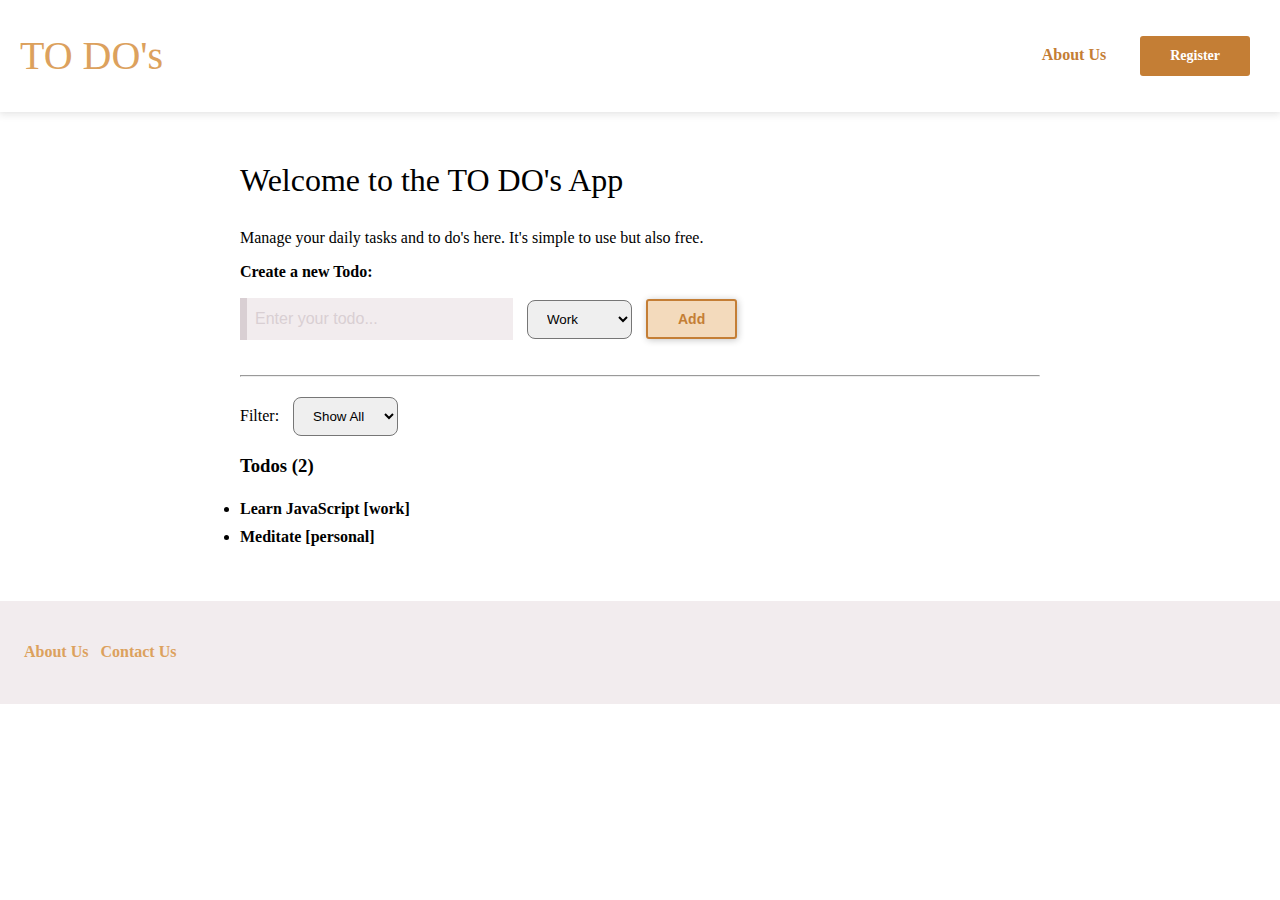
==== index.html @ e4af5323 "the Todos class finished, todos.js" ====
<!DOCTYPE html>
<html lang="en">
<head>
  <meta charset="UTF-8">
  <meta name="viewport" content="width=device-width, initial-scale=1.0">
  <title>TO DO's</title>
  <link rel="stylesheet" href="index.css">
  <script type="module" src="index.js" defer></script>
</head>
<body>

  <!--navbar-->
  <nav id="navbar">
    <a href="" class="nav-brand">TO DO's</a>

    <ul>
      <li class="nav-item">
        <a href="about.html">About Us</a>
      </li>
      <li>
        <a href="register.html" class="nav-item btn btn-default">Register</a>
      </li>
    </ul>
  </nav>

  <div class="container" id="main">
    <h1>Welcome to the TO DO's App</h1>
    <p>
      Manage your daily tasks and to do's here. It's simple to use but also free.   
    </p>

    <!-- adding a new to-do form-->
    <form id="todo-form">
      <label for="todo-title"><b>Create a new Todo:</label>
      <input type="text" id="todo-title" placeholder="Enter your todo...">
      <select id="todo-category">
        <option value="work">Work</option>
        <option value="personal">Personal</option>
      </select>
      <input type="submit" class="btn btn-outline" value="Add">
    </form>
    <hr class="separator"/>

    <!--filtering-->
    <div>
      <label>
        Filter:
        <select id="todo-filter">
          <option value="show all">Show All</option>
          <option value="work">Work</option>
          <option value="personal">Personal</option>
        </select>
      </label>
      <h3>Todos <span id="todo-count"></span></h3>
      <ul id="todo-list"></ul>
    </div>
  </div>
  <footer id="footer-wrapper">
    <a href="about.html" target="_blank">About Us</a>
    <a href="contact.hmtl" target="_blank">Contact Us</a>
  </footer>


</body>
</html>
---- index.css ----
:root {
  --white: #fff;
  --black: #000;

  --primary-1: #c47e35;
  --primary-2: #dca15d;
  --primary-3: #dabb94;
  --primary-4: #f3dabc;
  --primary-5: #faf1e5;

  --neutral-1: #2c2c2c;
  --neutral-2: #434343;
  --neutral-3: #94868b;
  --neutral-4: #d9cfd3;
  --neutral-5: #f2ecee;

  --accent-1: #458179;
  --accent-2: #4da296;
  --accent-3: #8dd8cf;
  --accent-4: #92cfc7;
  --accent-5: #d7f2ef;
}

body {
  margin: 0;
}

h1 {
  margin: 50px 0 30px 0;
  font-weight: 400;
}

p {
  font-weight: 300;
}

a {
  color: var(--primary-2);
  text-decoration: underline;
  line-height: 1.4;
  padding: 0.25em;
}

.btn {
  border-radius: 3px;
  cursor: pointer;
  font-size: 14px;
  font-weight: 600;
  margin: 10px;
  padding: 10px 30px;
  text-decoration: none;
  max-width: 120px;
  text-align: center;
  display: inline-block;
  transition: background-color 220ms, transform 220ms;
  border: none;
}

.btn:active {
  transform: translate(0.8px, 0.8px);
}

button.btn {
  border: 1px solid var(--primary-3);
}

.btn-default {
  color: var(--white);
  background-color: var(--primary-1);
}

.btn-outline {
  color: var(--primary-1);
  background-color: var(--primary-4);
  border: var(--primary-1) 2px solid;
  box-shadow: 1px 1px 7px #c4c4c4;
}

.btn-active {
  color: var(--primary-1);
  background-color: var(--primary-4);
}

.btn-default:hover:not(:disabled) {
  background-color: var(--primary-2);
  color: white;
}

.btn-outline:hover:not(:disabled) {
  background-color: var(--primary-3);
}

.btn-default:active {
  color: var(--primary-1);
  background-color: var(--primary-3);
}

.btn:disabled {
  cursor: initial;
  opacity: 0.5;
}

#navbar {
  width: 100%;
  padding: 10px 0;
  box-shadow: 0px 3px 7px 1px rgba(0, 0, 0, 0.07),
    0px -3px 7px 1px rgba(0, 0, 0, 0.07);
  display: flex;
  align-items: center;
  justify-content: space-between;
}

.nav-brand {
  font-size: 40px;
  text-decoration: none;
  padding-left: 20px;
}

#navbar ul {
  list-style-type: none;
  overflow: hidden;
  padding-right: 20px;
}

#navbar li {
  display: inline-block;
}

.nav-item a {
  text-decoration: none;
  font-weight: bold;
  color: var(--primary-1);
  display: block;
  text-align: center;
  padding: 13px 20px;
}

.nav-item:hover a {
  text-decoration: none;
  color: var(--primary-2);
}

.form h2 {
  font-size: 24px;
  font-weight: 400;
}

.form h3 {
  font-size: 20px;
  font-weight: 300;
  margin-bottom: 15px;
}

.border-form {
  border-bottom: var(--neutral-4) solid 1px;
  margin-bottom: 20px;
}

.required {
  color: var(--primary-2);
  text-decoration: none;
  font-weight: bold;
  padding: 0 1px;
}

label {
  display: block;
  margin-bottom: 0.5em;
  font-weight: 500;
}

input:not(.btn) {
  font-size: 16px;
  margin-bottom: 1.7em;
  padding: 0.75em 0.5em;
  background-color: var(--neutral-5);
  width: 100%;
  max-width: 250px;
  border: none;
  border-left: 7px solid var(--neutral-4);
}

::placeholder {
  color: var(--neutral-4);
}

input:not(.btn):focus {
  outline: none;
  border-left: 7px solid var(--accent-1);
}

.nav-tabs {
  position: relative;
  margin: 0 0 40px 0;
}

.nav-tabs ul {
  list-style-type: none;
  margin: 0;
  padding: 0;
  padding-left: 0;
}

.nav-tabs li {
  display: inline-block;
}

.nav-tabs a {
  text-decoration: none;
  color: var(--black);
  margin-right: 20px;
}
.nav-tabs a#onlink {
  border-bottom: 7px solid var(--accent-1);
}

.border-tabs {
  position: absolute;
  z-index: -1;
  bottom: -3px;
  border-bottom: var(--neutral-4) solid 1px;
  min-width: 400px;
}

.tabs p {
  max-width: 450px;
}

.container {
  max-width: 800px;
  margin: 0px auto;
  padding: 0 20px;
}

#footer-wrapper {
  background-color: var(--neutral-5);
  padding: 40px 20px;
  margin-top: 50px;
}

#footer-wrapper a {
  text-decoration: none;
}

select {
  padding: 10px 15px;
  margin-left: 10px;
  border-radius: 8px;
}

#todo-list {
    line-height: 28px;
    padding-left: 0;
}

.separator {
    margin-bottom: 20px;
}
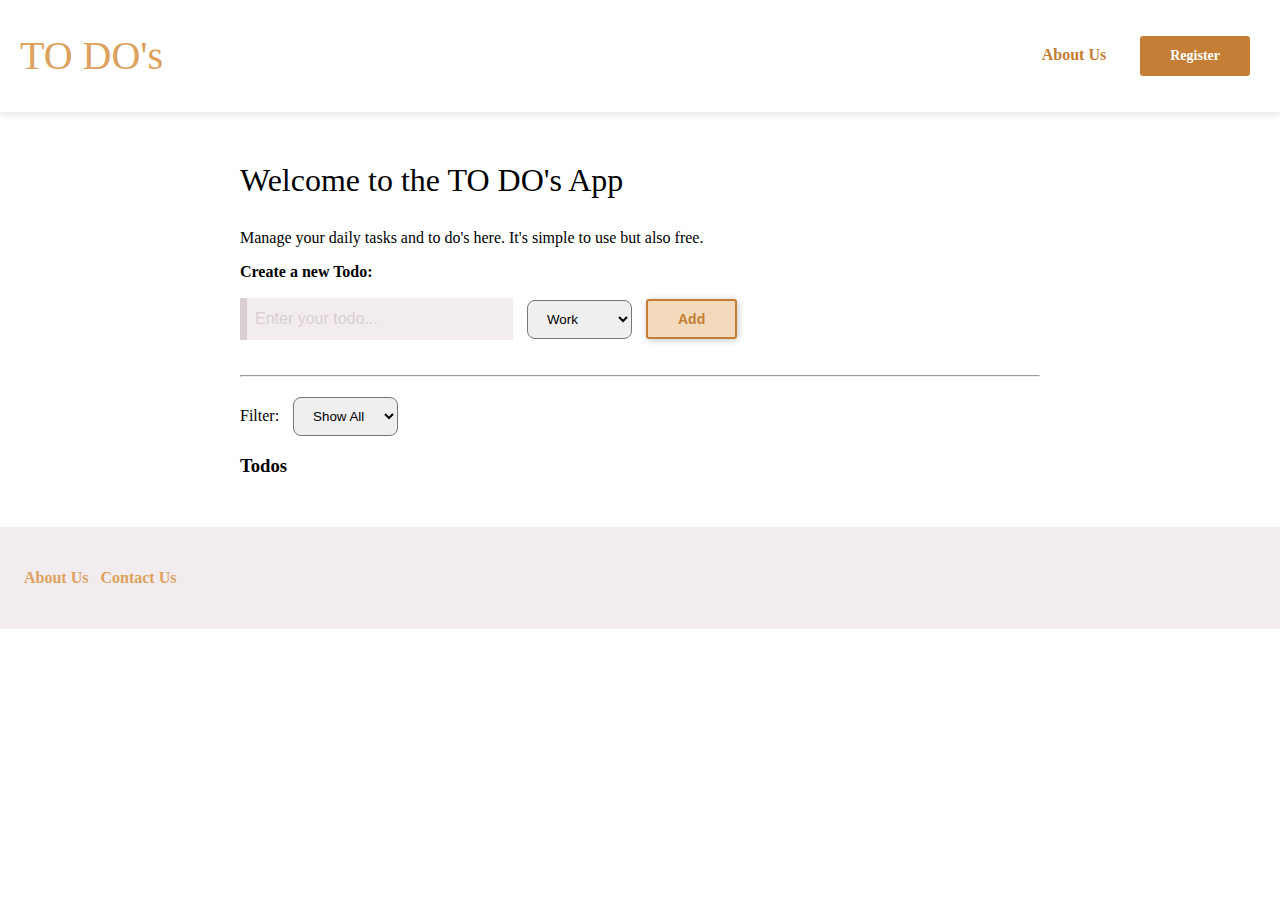
==== commit 0724f1ea: "delete/edit buttons but working on full solution" ====
--- a/index.html
+++ b/index.html
@@ -54,6 +54,13 @@
       <h3>Todos <span id="todo-count"></span></h3>
       <ul id="todo-list"></ul>
     </div>
+
+    <div id="edit-box" style="display: none;">
+      <input id="edit-title" placeholder="Edit your todo">
+      <input id="edit-category" placeholder="Change category here">
+      <button id="save-edit">Save</button>
+    </div>
+
   </div>
   <footer id="footer-wrapper">
     <a href="about.html" target="_blank">About Us</a>
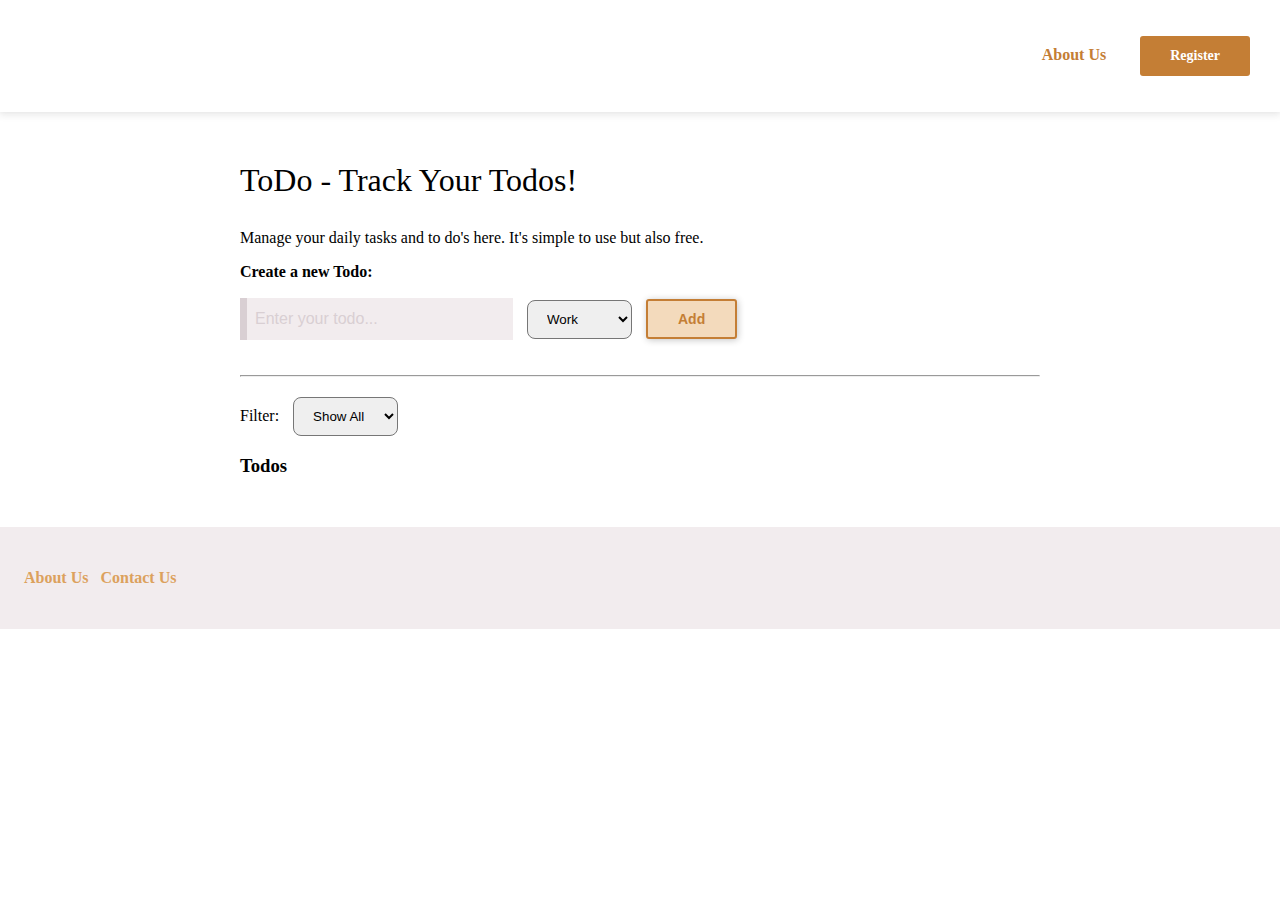
==== commit e1da3dd3: "css for btns updated, edit box category updated" ====
--- a/index.html
+++ b/index.html
@@ -11,7 +11,8 @@
 
   <!--navbar-->
   <nav id="navbar">
-    <a href="" class="nav-brand">TO DO's</a>
+    <img class="img-logo nav-brand" src="https://cdn.pixabay.com/photo/2020/01/21/18/39/todo-4783676_1280.png" alt="">
+    <!-- <a href="" class="nav-brand">TO DO's</a> -->
 
     <ul>
       <li class="nav-item">
@@ -24,7 +25,7 @@
   </nav>
 
   <div class="container" id="main">
-    <h1>Welcome to the TO DO's App</h1>
+    <h1>ToDo - Track Your Todos!</h1>
     <p>
       Manage your daily tasks and to do's here. It's simple to use but also free.   
     </p>
@@ -51,15 +52,22 @@
           <option value="personal">Personal</option>
         </select>
       </label>
-      <h3>Todos <span id="todo-count"></span></h3>
+
+      <div class="edit-box" id="edit-box" style="display: none;">
+        <label><b> Edit note:</label>
+      <input id="edit-title" placeholder="Edit your todo">
+      <select id="edit-category">
+        <option value="work">Work</option>
+        <option value="personal">Personal</option>
+      </select>
+      <button class="btn btn-outline" id="save-edit">Save</button>
+    </div>
+
+      <h3>Todos <span id="todo-count" class="todo-list"></span></h3>
       <ul id="todo-list"></ul>
     </div>
 
-    <div id="edit-box" style="display: none;">
-      <input id="edit-title" placeholder="Edit your todo">
-      <input id="edit-category" placeholder="Change category here">
-      <button id="save-edit">Save</button>
-    </div>
+    
 
   </div>
   <footer id="footer-wrapper">
--- a/index.css
+++ b/index.css
@@ -25,6 +25,8 @@
   margin: 0;
 }
 
+
+
 h1 {
   margin: 50px 0 30px 0;
   font-weight: 400;
@@ -40,7 +42,9 @@
   line-height: 1.4;
   padding: 0.25em;
 }
-
+.img-logo {
+  width: 100px;
+}
 .btn {
   border-radius: 3px;
   cursor: pointer;
@@ -98,6 +102,41 @@
 .btn:disabled {
   cursor: initial;
   opacity: 0.5;
+}
+
+.todo-item {
+   display: flex;
+  justify-content: space-between;
+  align-items: center;
+  background-color: var(--primary-5);
+  padding: 8px 12px;
+  font-size: 14px;
+  border-radius: 4px;
+  min-height: 40px;
+  list-style: none;
+}
+
+.todo-item span {
+  flex: 1;
+  margin-right: 10px;
+}
+.todo-item.even {
+  background-color: var(--primary-4);
+}
+
+.todo-item.odd {
+  background-color: var(--primary-3);
+}
+
+.group-btn {
+  display:flex;
+  gap: 6px;
+}
+
+.edit-box{
+  background-color: var(--accent-5);
+  margin-top: 20px;
+  padding: 20px;
 }
 
 #navbar {
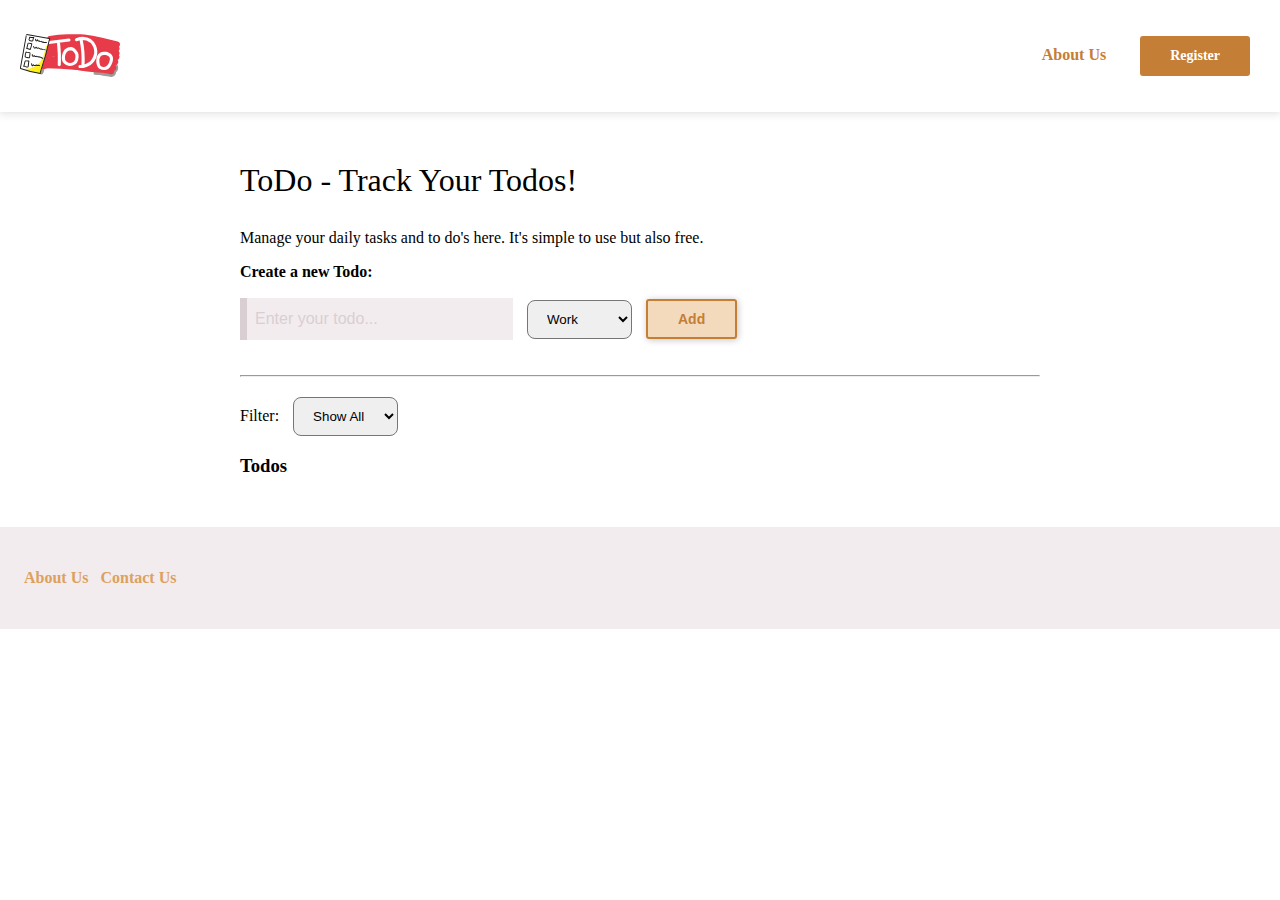
==== commit 55a47c73: "css for btns updated, edit box category updated" ====
--- a/index.html
+++ b/index.html
@@ -11,7 +11,7 @@
 
   <!--navbar-->
   <nav id="navbar">
-    <img class="img-logo nav-brand" src="https://cdn.pixabay.com/photo/2020/01/21/18/39/todo-4783676_1280.png" alt="">
+    <img class="img-logo nav-brand" src="./src/images/todo-logo.svg" alt="">
     <!-- <a href="" class="nav-brand">TO DO's</a> -->
 
     <ul>
